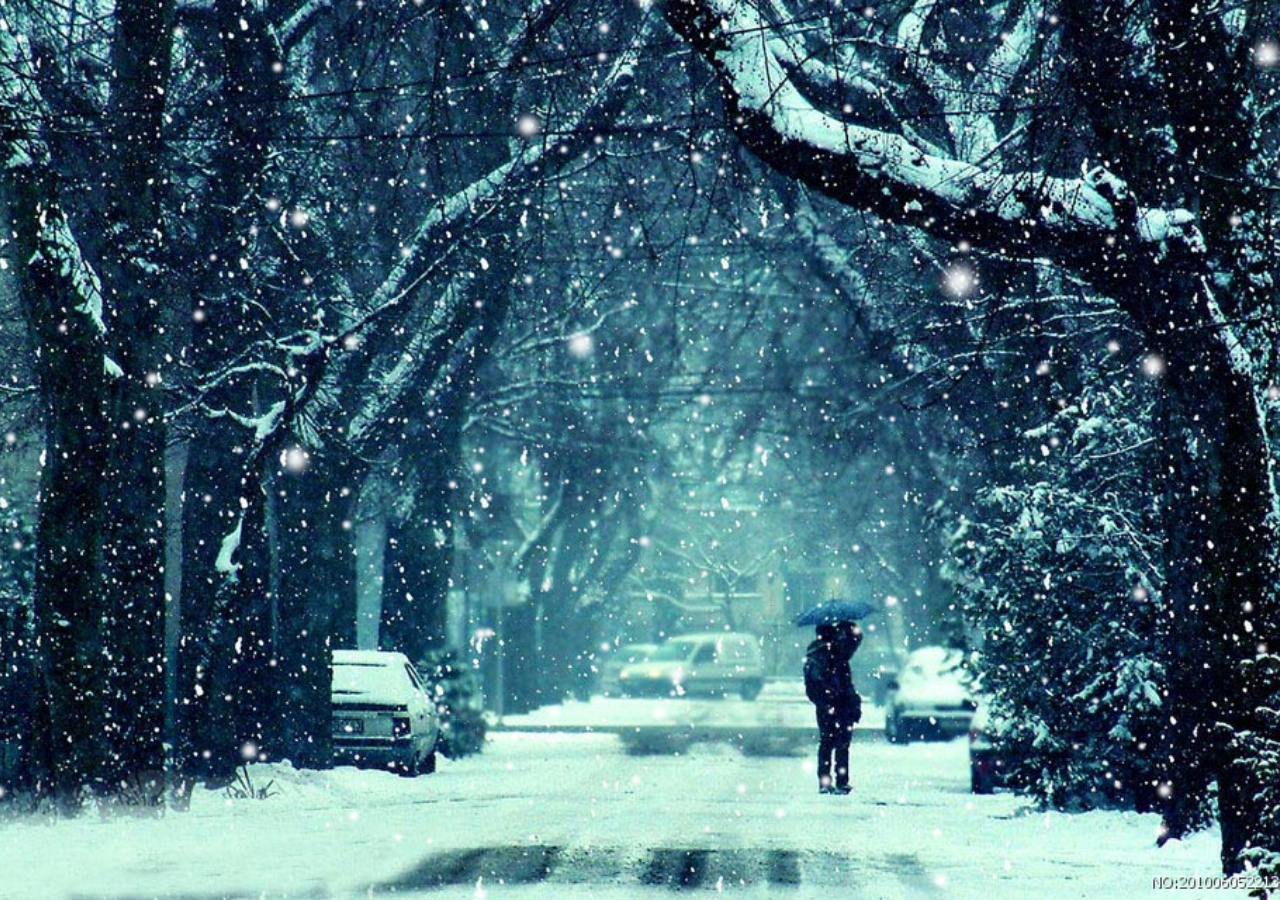
==== snow/index.html @ 7d06c720 "Add files via upload" ====
﻿<!DOCTYPE html PUBLIC "-//W3C//DTD XHTML 1.0 Transitional//EN" "http://www.w3.org/TR/xhtml1/DTD/xhtml1-transitional.dtd">
<html xmlns="http://www.w3.org/1999/xhtml">
<head>
<meta http-equiv="Content-Type" content="text/html; charset=utf-8" />
<title>3D雪花飘落(h5 canvas)</title>
<style type="text/css">
body {background-color:#000044;background:url(images/bg.jpg) no-repeat center center;background-size:cover;margin:0px;overflow:hidden;}
a {color:#0078ff;}
</style>
</head>

<body onLoad="init()">

<script type="text/javascript" src="js/ThreeCanvas.js"></script>
<script type="text/javascript" src="js/Snow.js"></script>
<script type="text/javascript">
	var SCREEN_WIDTH = window.innerWidth;
	var SCREEN_HEIGHT = window.innerHeight;

	var container;
	var particle;
	var camera;
	var scene;
	var renderer;

	var mouseX = 0;
	var mouseY = 0;

	var windowHalfX = window.innerWidth / 2;
	var windowHalfY = window.innerHeight / 2;

	var particles = []; 
	var particleImage = new Image();//THREE.ImageUtils.loadTexture( "img/ParticleSmoke.png" );
	particleImage.src = 'images/ParticleSmoke.png'; 

	function init(){

		container = document.createElement('div');
		document.body.appendChild(container);

		camera = new THREE.PerspectiveCamera( 75, SCREEN_WIDTH / SCREEN_HEIGHT, 1, 10000 );
		camera.position.z = 1000;

		scene = new THREE.Scene();
		scene.add(camera);
			
		renderer = new THREE.CanvasRenderer();
		renderer.setSize(SCREEN_WIDTH, SCREEN_HEIGHT);
		var material = new THREE.ParticleBasicMaterial( { map: new THREE.Texture(particleImage) } );
			
		for (var i = 0; i < 500; i++) {
			particle = new Particle3D( material);
			particle.position.x = Math.random() * 2000 - 1000;
			particle.position.y = Math.random() * 2000 - 1000;
			particle.position.z = Math.random() * 2000 - 1000;
			particle.scale.x = particle.scale.y =  1;
			scene.add(particle);
			particles.push(particle); 
		}

		container.appendChild(renderer.domElement);

		document.addEventListener('mousemove', onDocumentMouseMove, false);
		document.addEventListener('touchstart', onDocumentTouchStart, false);
		document.addEventListener('touchmove', onDocumentTouchMove, false);
		
		setInterval( loop, 1600 / 60 );
	}

	function onDocumentMouseMove(event){
		mouseX = event.clientX - windowHalfX;
		mouseY = event.clientY - windowHalfY;
	}

	function onDocumentTouchStart(event){
		if (event.touches.length==1){
			event.preventDefault();
			mouseX = event.touches[0].pageX - windowHalfX;
			mouseY = event.touches[0].pageY - windowHalfY;
		}
	}

	function onDocumentTouchMove(event){
		if (event.touches.length==1){
			event.preventDefault();
			mouseX = event.touches[0].pageX - windowHalfX;
			mouseY = event.touches[0].pageY - windowHalfY;
		}
	}

	function loop() {

		for(var i=0;i<particles.length;i++){
			var particle = particles[i];
			particle.updatePhysics();
			
			with(particle.position){
				if(y<-1000) y+=2000; 
				if(x>1000) x-=2000; 
				else if(x<-1000) x+=2000;
				if(z>1000) z-=2000; 
				else if(z<-1000) z+=2000;
			}
		}

		camera.position.x += ( mouseX - camera.position.x ) * 0.05;
		camera.position.y += ( - mouseY - camera.position.y ) * 0.05;
		camera.lookAt(scene.position);

		renderer.render(scene,camera);

	}
</script>

</body>
</html>
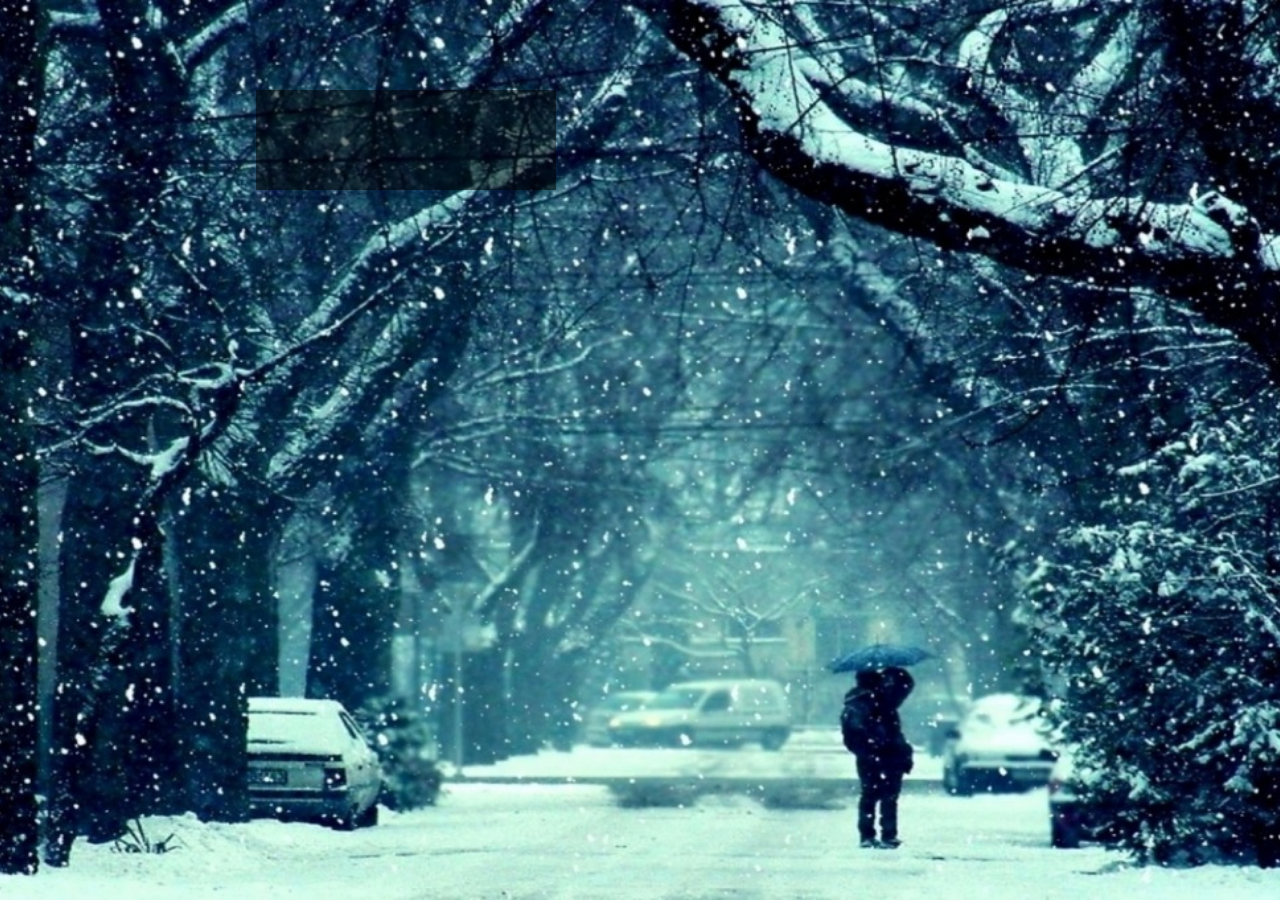
==== commit 7bfc4a9e: "Add files via upload" ====
--- a/snow/index.html
+++ b/snow/index.html
@@ -1,7 +1,8 @@
 ﻿<!DOCTYPE html PUBLIC "-//W3C//DTD XHTML 1.0 Transitional//EN" "http://www.w3.org/TR/xhtml1/DTD/xhtml1-transitional.dtd">
 <html xmlns="http://www.w3.org/1999/xhtml">
 <head>
-<meta http-equiv="Content-Type" content="text/html; charset=utf-8" />
+<meta http-equiv="Content-Type" content="text/html;charset=utf-8"/>
+<meta name="viewport" content="width=device-width,initial-scale=1.0,maximum-scale=1.0,minimum-scale=1.0,user-scalable=0"/>
 <title>3D雪花飘落(h5 canvas)</title>
 <style type="text/css">
 body {background-color:#000044;background:url(images/bg.jpg) no-repeat center center;background-size:cover;margin:0px;overflow:hidden;}
@@ -11,8 +12,16 @@
 
 <body onLoad="init()">
 
+<div style="width: 300px;height: 100px;position: absolute;left: 20%;top: 10%;background: rgba(0,0,0,0.5);"></div>
+
 <script type="text/javascript" src="js/ThreeCanvas.js"></script>
 <script type="text/javascript" src="js/Snow.js"></script>
+<script type="text/javascript">
+// 监听事件 - 禁止移动
+document.querySelector('body').addEventListener('touchmove', function (ev) {
+    event.preventDefault();
+});
+</script>
 <script type="text/javascript">
 	var SCREEN_WIDTH = window.innerWidth;
 	var SCREEN_HEIGHT = window.innerHeight;
@@ -102,9 +111,16 @@
 				else if(z<-1000) z+=2000;
 			}
 		}
+if(window.DeviceOrientationEvent){
 
+	window.addEventListener('deviceorientation', function(event) {
+		var alpha = event.alpha, beta = event.beta, gamma = event.gamma;
+	}, false);
+}else{
+	document.querySelector('body').innerHTML = '你的瀏覽器不支援喔';
+}
 		camera.position.x += ( mouseX - camera.position.x ) * 0.05;
-		camera.position.y += ( - mouseY - camera.position.y ) * 0.05;
+		camera.position.y += ( gamma ) * 0.05;
 		camera.lookAt(scene.position);
 
 		renderer.render(scene,camera);
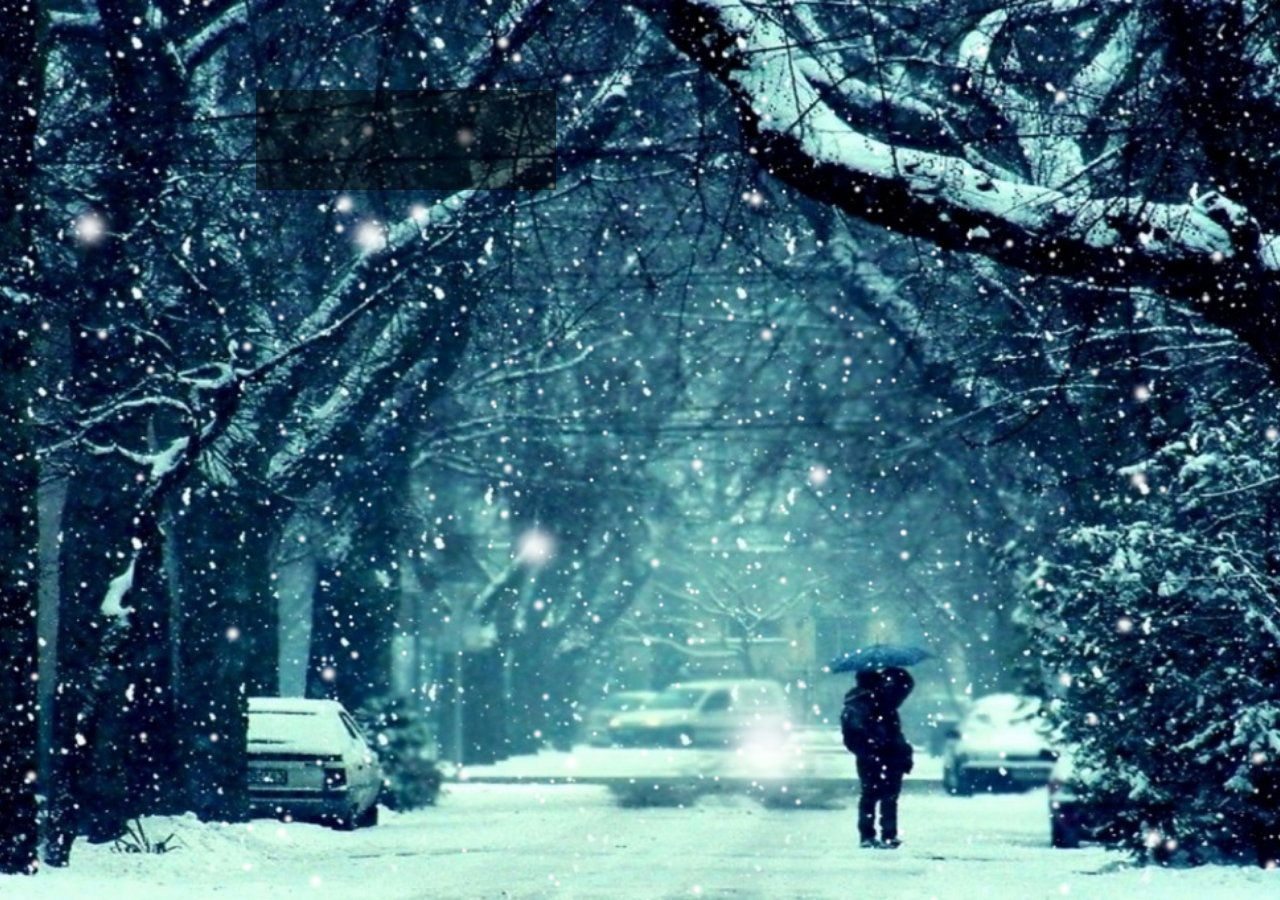
==== commit 97a544da: "Add files via upload" ====
--- a/snow/index.html
+++ b/snow/index.html
@@ -16,12 +16,6 @@
 
 <script type="text/javascript" src="js/ThreeCanvas.js"></script>
 <script type="text/javascript" src="js/Snow.js"></script>
-<script type="text/javascript">
-// 监听事件 - 禁止移动
-document.querySelector('body').addEventListener('touchmove', function (ev) {
-    event.preventDefault();
-});
-</script>
 <script type="text/javascript">
 	var SCREEN_WIDTH = window.innerWidth;
 	var SCREEN_HEIGHT = window.innerHeight;
@@ -111,16 +105,14 @@
 				else if(z<-1000) z+=2000;
 			}
 		}
-if(window.DeviceOrientationEvent){
-
+		
 	window.addEventListener('deviceorientation', function(event) {
 		var alpha = event.alpha, beta = event.beta, gamma = event.gamma;
-	}, false);
-}else{
-	document.querySelector('body').innerHTML = '你的瀏覽器不支援喔';
-}
+		g = Math.round(gamma);
+	});
+
 		camera.position.x += ( mouseX - camera.position.x ) * 0.05;
-		camera.position.y += ( gamma ) * 0.05;
+		camera.position.y += ( g ) * 0.05;
 		camera.lookAt(scene.position);
 
 		renderer.render(scene,camera);
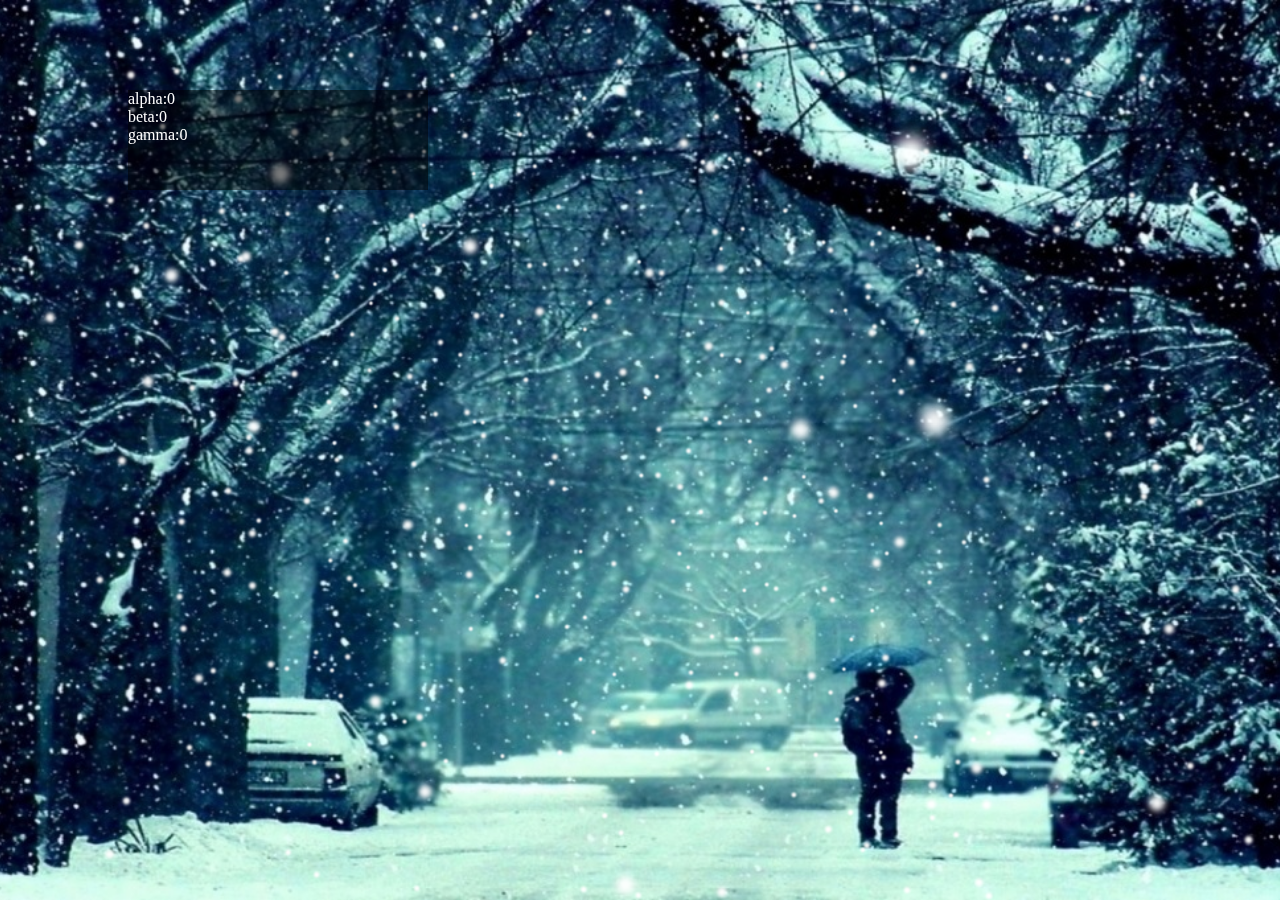
==== commit 753ab99b: "Add files via upload" ====
--- a/snow/index.html
+++ b/snow/index.html
@@ -12,10 +12,33 @@
 
 <body onLoad="init()">
 
-<div style="width: 300px;height: 100px;position: absolute;left: 20%;top: 10%;background: rgba(0,0,0,0.5);"></div>
+<div style="width:300px;height:100px;position:absolute;left:10%;top:10%;background:rgba(0,0,0,0.5);color:#fff;">
+alpha:<span id="alpha"></span><br/>
+beta:<span id="beta"></span><br/>
+gamma:<span id="gamma"></span><br/>
+</div>
 
 <script type="text/javascript" src="js/ThreeCanvas.js"></script>
 <script type="text/javascript" src="js/Snow.js"></script>
+<script type="text/javascript">
+if(window.DeviceOrientationEvent){
+	window.addEventListener('deviceorientation', function(event){
+		var a = document.getElementById('alpha'),
+			b = document.getElementById('beta'),
+			g = document.getElementById('gamma'),
+			alpha = event.alpha,
+			beta = event.beta,
+			gamma = event.gamma;
+
+		a.innerHTML = Math.round(alpha);
+		b.innerHTML = Math.round(beta);
+		g.innerHTML = Math.round(gamma);
+		  
+	}, false);
+}else{
+	document.querySelector('body').innerHTML = '你的瀏覽器不支援喔';
+}
+</script>
 <script type="text/javascript">
 	var SCREEN_WIDTH = window.innerWidth;
 	var SCREEN_HEIGHT = window.innerHeight;
@@ -105,18 +128,12 @@
 				else if(z<-1000) z+=2000;
 			}
 		}
-		
-	window.addEventListener('deviceorientation', function(event) {
-		var alpha = event.alpha, beta = event.beta, gamma = event.gamma;
-		g = Math.round(gamma);
-	});
 
 		camera.position.x += ( mouseX - camera.position.x ) * 0.05;
-		camera.position.y += ( g ) * 0.05;
+		camera.position.y += ( - mouseY - camera.position.y ) * 0.05;
 		camera.lookAt(scene.position);
 
 		renderer.render(scene,camera);
-
 	}
 </script>
 
